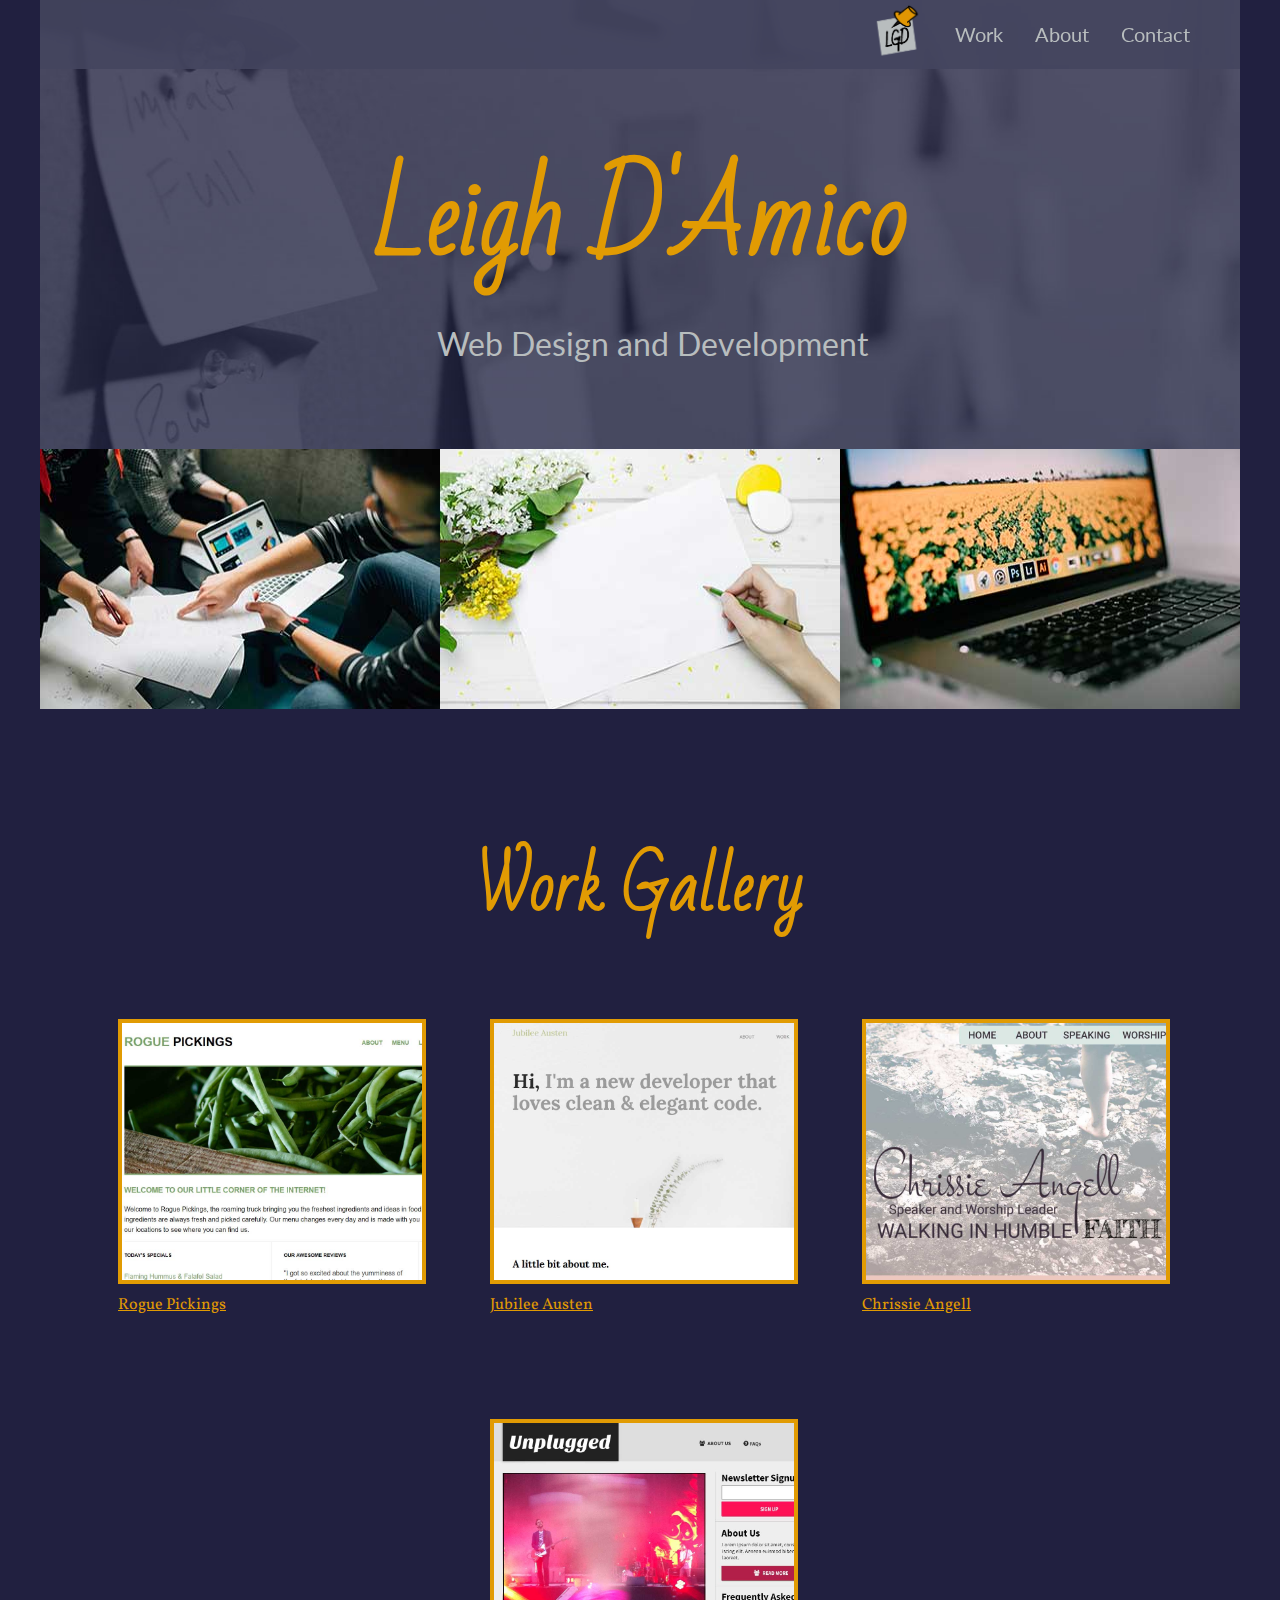
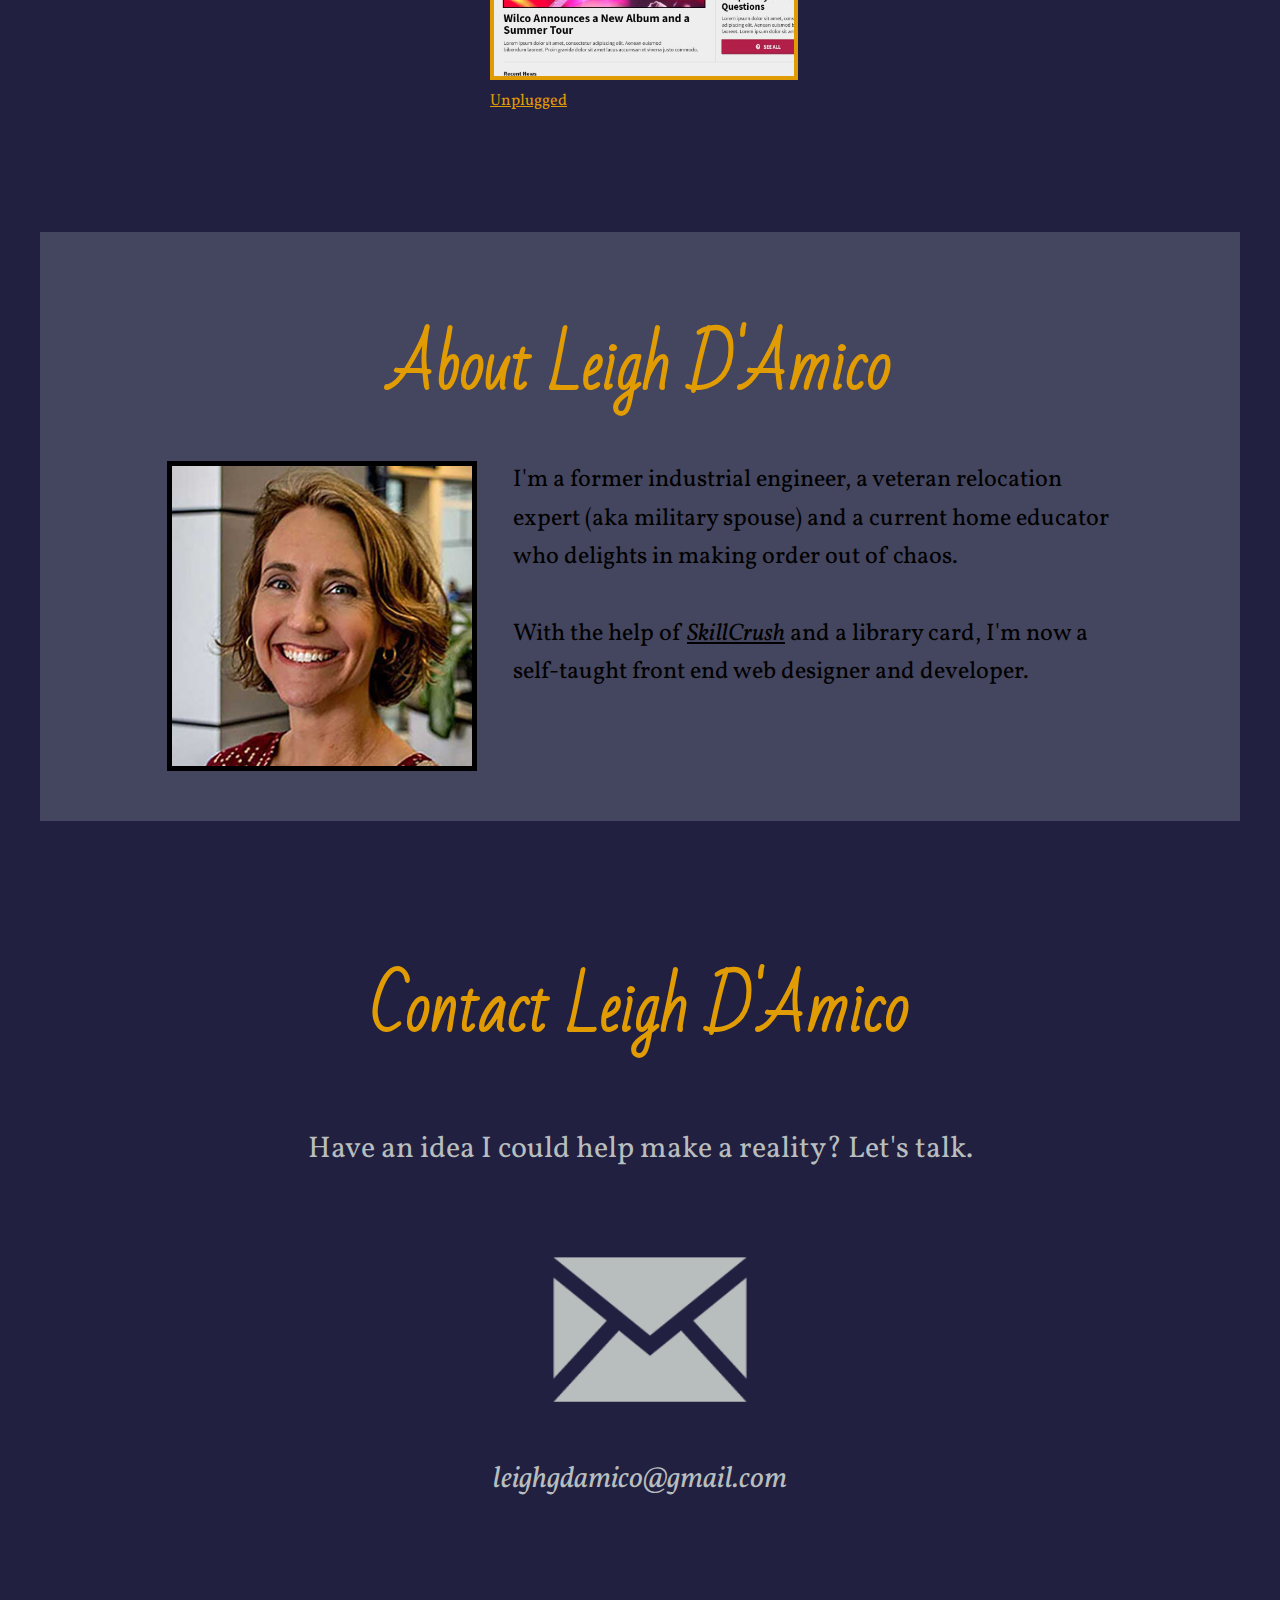
==== index.html @ 39cc693c "Initial commit on leighdamico.com" ====
<!doctype html>
<html class="no-js" lang="">
    <head>
        <meta charset="utf-8">
        <meta http-equiv="x-ua-compatible" content="ie=edge">
        <title>Leigh D'Amico Web Design and Development</title>
        <meta name="description" content="">
        <meta name="viewport" content="width=device-width, initial-scale=1">

        <link rel="manifest" href="site.webmanifest">
        <link rel="apple-touch-icon" href="icon.png">

        <link rel="stylesheet" href="css/normalize.css">
        <link rel="stylesheet" href="css/main.css">

        <link rel="stylesheet" href="https://fonts.googleapis.com/css?family=Bad+Script">
        <link rel="stylesheet" href="https://fonts.googleapis.com/css?family=Lato">
        <link rel="stylesheet" href="https://fonts.googleapis.com/css?family=Vollkorn">

    </head>

    <body class="full-width">
        <!--[if lte IE 9]>
            <p class="browserupgrade">You are using an <strong>outdated</strong> browser. Please <a href="https://browsehappy.com/">upgrade your browser</a> to improve your experience and security.</p>
        <![endif]-->

        <header class="full-width">
            <nav>
              <ul class="full-width">
                <li class="last"><a href="#contact">Contact</a></li>
                <li><a href="#about">About</a></li>
                <li><a href="#work">Work</a></li>
                <li><a href="#" title="Home"><img class="icon" src=img/icon.png alt="icon" width="50" height="61" /></a></li>
              </ul>
            </nav>
          <h1 class="full-width">Leigh D'Amico</h1>
          <p class="full-width subhead">Web Design and Development</p>
          <div class="full-width">
            <img class="third-width header-image" width="400" height="260" src=img/group-meeting.jpg alt="The first step is understanding your objectives." />
            <img class="third-width header-image" width="400" height="260" src=img/notebook-flowers.jpg alt="Then the design and development magic happens." />
            <img class="third-width header-image" width="400" height="260" src=img/computer-flowers.jpg alt="And the end result is a web presence you love." />
          </div> <!--row of pictures-->
        </header>

        <main class="full-width">

          <div class="full-width" id="work">
            <h2>Work Gallery</h2>

            <div class="full-width" id="gallery">
              <figure>
                <a href="rogue-pickings/index.html"><img id="roguepickings" src=img/rogue-pickings.jpg alt="Rogue Pickings Home Page"/></a>
                <figcaption> <a href="rogue-pickings/index.html" title="Rogue Pickings">Rogue Pickings</a></figcaption>
              </figure>

              <figure>
                <a href="jubilee-austen/index.html"><img id="jubileeausten" src=img/jubilee-austen.jpg alt="Jubilee Austen Home Page"/></a>
                <figcaption><a href="jubilee-austen/index.html">Jubilee Austen</a></figcaption>
              </figure>

              <figure>
                <a href="http://www.chrissieangell.com"><img id="chrissieangell" src=img/chrissie-angell.jpg alt="Chrissie Angell Home Page"/></a>
                <figcaption><a href="http://www.chrissieangell.com">Chrissie Angell</a></figcaption>
              </figure>

              <figure>
                <a href="unplugged/index.html"><img id="unplugged" src=img/unplugged.jpg alt="Unplugged Home Page"/></a>
                <figcaption><a href="unplugged/index.html">Unplugged</a></figcaption>
              </figure>
            </div> <!-- gallery -->

          </div> <!-- work section -->

          <div class="full-width" id="about">
            <h2>About Leigh D'Amico</h2>

            <div id="about-content">
              <figure id="head-shot">
                <img src=img/head-shot.jpg alt="Leigh D'Amico"/>
              </figure>

              <p>I'm a former industrial engineer, a veteran relocation expert
                (aka military spouse) and a current home educator who delights in making order out
                of chaos. <br> <br> With the help of <a href="https://skillcrush.com/" rel="external"
                title="Learn to code with SkillCrush">SkillCrush</a> and a library card, I'm now a
                self-taught front end web designer and developer.</p>
            </div><!-- about content div -->
            </div> <!-- about section-->

          <div class="full-width" id="contact">
            <h2>Contact Leigh D'Amico</h2>
            <p>Have an idea I could help make a reality?  Let's talk.</p>
            <div id="email-icon">
              <a href="https://docs.google.com/forms/d/e/1FAIpQLSeaX1-6shBf7mKeXiA2nSGaFC6bZ3bDdjaqAntwEC-BBEvMJA/viewform?usp=sf_link"><img src=img/iconmonstr-email-1.png alt="Email Icon" width="174" height="130"/></a>
            </div>
            <address><a href="https://docs.google.com/forms/d/e/1FAIpQLSeaX1-6shBf7mKeXiA2nSGaFC6bZ3bDdjaqAntwEC-BBEvMJA/viewform?usp=sf_link">leighgdamico@gmail.com</a></address>
          </div> <!-- contact section -->


        </main>

        <script src="js/vendor/modernizr-3.5.0.min.js"></script>
        <script src="https://code.jquery.com/jquery-3.2.1.min.js" integrity="sha256-hwg4gsxgFZhOsEEamdOYGBf13FyQuiTwlAQgxVSNgt4=" crossorigin="anonymous"></script>
        <script>window.jQuery || document.write('<script src="js/vendor/jquery-3.2.1.min.js"><\/script>')</script>
        <script src="js/plugins.js"></script>
        <script src="js/main.js"></script>

        <!-- Google Analytics: change UA-XXXXX-Y to be your site's ID. -->
        <script>
            window.ga=function(){ga.q.push(arguments)};ga.q=[];ga.l=+new Date;
            ga('create','UA-XXXXX-Y','auto');ga('send','pageview')
        </script>
        <script src="https://www.google-analytics.com/analytics.js" async defer></script>
    </body>
</html>
---- css/main.css ----
/*! HTML5 Boilerplate v6.0.1 | MIT License | https://html5boilerplate.com/ */

/*
 * What follows is the result of much research on cross-browser styling.
 * Credit left inline and big thanks to Nicolas Gallagher, Jonathan Neal,
 * Kroc Camen, and the H5BP dev community and team.
 */

/* ==========================================================================
   Base styles: opinionated defaults
   ========================================================================== */

html {
    color: #222;
    font-size: 1em;
    line-height: 1.4;
}

/*
 * Remove text-shadow in selection highlight:
 * https://twitter.com/miketaylr/status/12228805301
 *
 * Vendor-prefixed and regular ::selection selectors cannot be combined:
 * https://stackoverflow.com/a/16982510/7133471
 *
 * Customize the background color to match your design.
 */

::-moz-selection {
    background: #b3d4fc;
    text-shadow: none;
}

::selection {
    background: #b3d4fc;
    text-shadow: none;
}

/*
 * A better looking default horizontal rule
 */

hr {
    display: block;
    height: 1px;
    border: 0;
    border-top: 1px solid #ccc;
    margin: 1em 0;
    padding: 0;
}

/*
 * Remove the gap between audio, canvas, iframes,
 * images, videos and the bottom of their containers:
 * https://github.com/h5bp/html5-boilerplate/issues/440
 */

audio,
canvas,
iframe,
img,
svg,
video {
    vertical-align: middle;
}

/*
 * Remove default fieldset styles.
 */

fieldset {
    border: 0;
    margin: 0;
    padding: 0;
}

/*
 * Allow only vertical resizing of textareas.
 */

textarea {
    resize: vertical;
}

/* ==========================================================================
   Browser Upgrade Prompt
   ========================================================================== */

.browserupgrade {
    margin: 0.2em 0;
    background: #ccc;
    color: #000;
    padding: 0.2em 0;
}

/* ==========================================================================
   Author's custom styles
   ========================================================================== */

   /***** BASE STYLES *****/
   body{
       background: #212040;
       box-sizing: border-box;
       font-family: 'Vollkorn', serif;
       font-size: 16px;
       margin: 0 auto;
   }

   #work, #about, #contact{
     clear: both;
   }

   /***** GRID *****/
   .full-width {
     width: 100%;
     max-width: 1200px;
   }

   .half-width {
     width: 50%;
     float: left;
     max-width: 600px;
   }

   .third-width{
     width: 33.33333%;
     float: left;
     max-width: 400px;
   }


   /***** HEADER *****/

   header{
    background: url('../img/blueheroimage.jpg') no-repeat;
    background-size: cover;
   }

   nav ul{
     display: flex;
     flex-direction: row-reverse;
     align-items: center;
     justify-content: center;
     list-style-type: none;
     position: fixed;
     top: 0px;
     margin: 0;
     padding: 0.25em 0px;
     background: rgb(68,69,94, 0.9);
   }

  nav ul li{
     margin-right: 2em;
   }

   nav ul li a{
     font-family: 'Lato', sans-serif;
     color:#b8bdbe;
     text-decoration: none;
   }

   .last{
     margin-right: 0px;
   }

   h1{
     color: #e19b03;
     font-family: 'Bad Script', cursive;
     font-size: 3em;
     text-align: center;
     clear: both;
     padding-top: 150px;
     margin: 0 auto;
   }

   .subhead{
     font-family: 'Lato', sans-serif;
     color:#b8bdbe;
     font-size:2em;
     text-align: center;
     padding: 0 1% 50px 1%;
    }

   .header-image{
     display: none;
   }

   /***** WORK SECTION *****/

   h2{
     color: #e19b03;
     font-family: 'Bad Script', cursive;
     font-size: 3em;
     text-align: center;
     clear: both;
     padding: 90px 5% 0 5%;
     margin-bottom: 20px;
   }

   #gallery{
     display: flex;
     align-items: center;
     justify-content: center;
     flex-wrap: wrap;
     align-content: center;
   }

   #gallery figure{
     width: 50%;
   }

   #gallery figure img{
     width: 100%;
     border: 0.25em #e19b03 solid;
   }

   #gallery figcaption{
     color: #e19b03;
     padding-top: 10px;
     margin-bottom: 30px;
     font-size: 1em;
   }

   #gallery figcaption a{
     color: #e19b03;
     padding-top: 10px;
     width: 100%;
     margin: 0 auto;
   }

   #gallery figcaption a:visited{
     color: #b8bdbe;
   }

   /***** ABOUT SECTION *****/

   #about {
     background-color:#44455e;
   }

   #head-shot{
     width: 40%;
     margin: 0 auto;
     border: 5px black solid;
   }

   #about img{
     border: none;
     width: 100%;
   }

   #about p{
     color: #000;
     font-size: 1.2em;
     text-align: left;
     padding: 5% 10%;
     margin-top: 0px;
   }

   #about a{
     color: #000;
     font-style: italic;
   }

   /***** CONTACT SECTION *****/

   #contact p, address{
     color: #b8bdbe;
     text-align: center;
     font-size: 1.5em;
     padding: 2% 5%;
   }

   #contact address{
     margin-bottom: 75%;
   }

   #contact a{
     color: #b8bdbe;
     text-decoration: none;
     padding: 2% 5%;
   }

   #email-icon{
     width: 25%;
     max-width: 200px;
     text-align:center;
     display: block;
     margin: 0px auto;
     padding: 30px 0;
   }

   #email-icon img{
     width: 100%;
     height: 25%;
   }



/* ==========================================================================
   Helper classes
   ========================================================================== */

/*
 * Hide visually and from screen readers
 */

.hidden {
    display: none !important;
}

/*
 * Hide only visually, but have it available for screen readers:
 * https://snook.ca/archives/html_and_css/hiding-content-for-accessibility
 *
 * 1. For long content, line feeds are not interpreted as spaces and small width
 *    causes content to wrap 1 word per line:
 *    https://medium.com/@jessebeach/beware-smushed-off-screen-accessible-text-5952a4c2cbfe
 */

.visuallyhidden {
    border: 0;
    clip: rect(0 0 0 0);
    -webkit-clip-path: inset(50%);
    clip-path: inset(50%);
    height: 1px;
    margin: -1px;
    overflow: hidden;
    padding: 0;
    position: absolute;
    width: 1px;
    white-space: nowrap; /* 1 */
}

/*
 * Extends the .visuallyhidden class to allow the element
 * to be focusable when navigated to via the keyboard:
 * https://www.drupal.org/node/897638
 */

.visuallyhidden.focusable:active,
.visuallyhidden.focusable:focus {
    clip: auto;
    -webkit-clip-path: none;
    clip-path: none;
    height: auto;
    margin: 0;
    overflow: visible;
    position: static;
    width: auto;
    white-space: inherit;
}

/*
 * Hide visually and from screen readers, but maintain layout
 */

.invisible {
    visibility: hidden;
}

/*
 * Clearfix: contain floats
 *
 * For modern browsers
 * 1. The space content is one way to avoid an Opera bug when the
 *    `contenteditable` attribute is included anywhere else in the document.
 *    Otherwise it causes space to appear at the top and bottom of elements
 *    that receive the `clearfix` class.
 * 2. The use of `table` rather than `block` is only necessary if using
 *    `:before` to contain the top-margins of child elements.
 */

.clearfix:before,
.clearfix:after {
    content: " "; /* 1 */
    display: table; /* 2 */
}

.clearfix:after {
    clear: both;
}

/* ==========================================================================
   EXAMPLE Media Queries for Responsive Design.
   These examples override the primary ('mobile first') styles.
   Modify as content requires.
   ========================================================================== */

@media screen and (min-width: 768px) {
  /*Tablet styles here */

  /***** HEADER *****/

  header{
    height: 50%;
  }

  nav ul li a{
    font-size: 1.15em;
  }

  h1{
    font-size: 3.5em;
  }


  /***** WORK SECTION *****/
  #gallery figure{
    width: 30%;
  }

} /*end of table styles */

@media screen and (min-width: 940px) {
  /*Desktop styles here */

  /***** HEADER *****/

  header{
    height: 700px;
  }

  nav ul{
    justify-content: flex-start;
  }

  nav ul li a{
    font-size: 1.25em;
  }

  .last{
    margin-right: 50px;
  }

  h1{
    font-size: 6.25em;
  }

  .header-image{
    display: block;
  }

  /***** WORK SECTION *****/

  h2{
    font-size: 4em;
    margin-bottom: 50px;
  }

  #gallery figure{
    width: 25%;
    margin: 3%;
  }


  /***** ABOUT SECTION *****/

  #about-content{
    width: 100%;
     display: flex;
     align-items: flex-start;
     justify-content: center;
  }

  #head-shot{
    max-width: 300px;
    max-height: 300px;
    overflow: hidden;
    margin:0 3% 50px 0;
    padding: 0;
  }

  #about img{
    width: 100%;
    height: 100%;
  }

  #about p{
    flex-basis: 50%;
    font-size: 1.5em;
    line-height: 1.6em;
    padding: 0;
    margin-bottom: 50px;
  }


  /***** CONTACT SECTION *****/

  #contact p, address{
    color: #b8bdbe;
    text-align: center;
    font-size: 30px;
  }

  #contact a{
    color: #b8bdbe;
    text-decoration: none;
  }

  #email-icon{
    text-align:center;
    display: block;
    margin: 0px auto;
    padding: 30px;
  }



}

/* ==========================================================================
   Print styles.
   Inlined to avoid the additional HTTP request:
   http://www.phpied.com/delay-loading-your-print-css/
   ========================================================================== */

@media print {
    *,
    *:before,
    *:after {
        background: transparent !important;
        color: #000 !important; /* Black prints faster:
                                   http://www.sanbeiji.com/archives/953 */
        box-shadow: none !important;
        text-shadow: none !important;
    }

    a,
    a:visited {
        text-decoration: underline;
    }

    a[href]:after {
        content: " (" attr(href) ")";
    }

    abbr[title]:after {
        content: " (" attr(title) ")";
    }

    /*
     * Don't show links that are fragment identifiers,
     * or use the `javascript:` pseudo protocol
     */

    a[href^="#"]:after,
    a[href^="javascript:"]:after {
        content: "";
    }

    pre {
        white-space: pre-wrap !important;
    }
    pre,
    blockquote {
        border: 1px solid #999;
        page-break-inside: avoid;
    }

    /*
     * Printing Tables:
     * http://css-discuss.incutio.com/wiki/Printing_Tables
     */

    thead {
        display: table-header-group;
    }

    tr,
    img {
        page-break-inside: avoid;
    }

    p,
    h2,
    h3 {
        orphans: 3;
        widows: 3;
    }

    h2,
    h3 {
        page-break-after: avoid;
    }
}
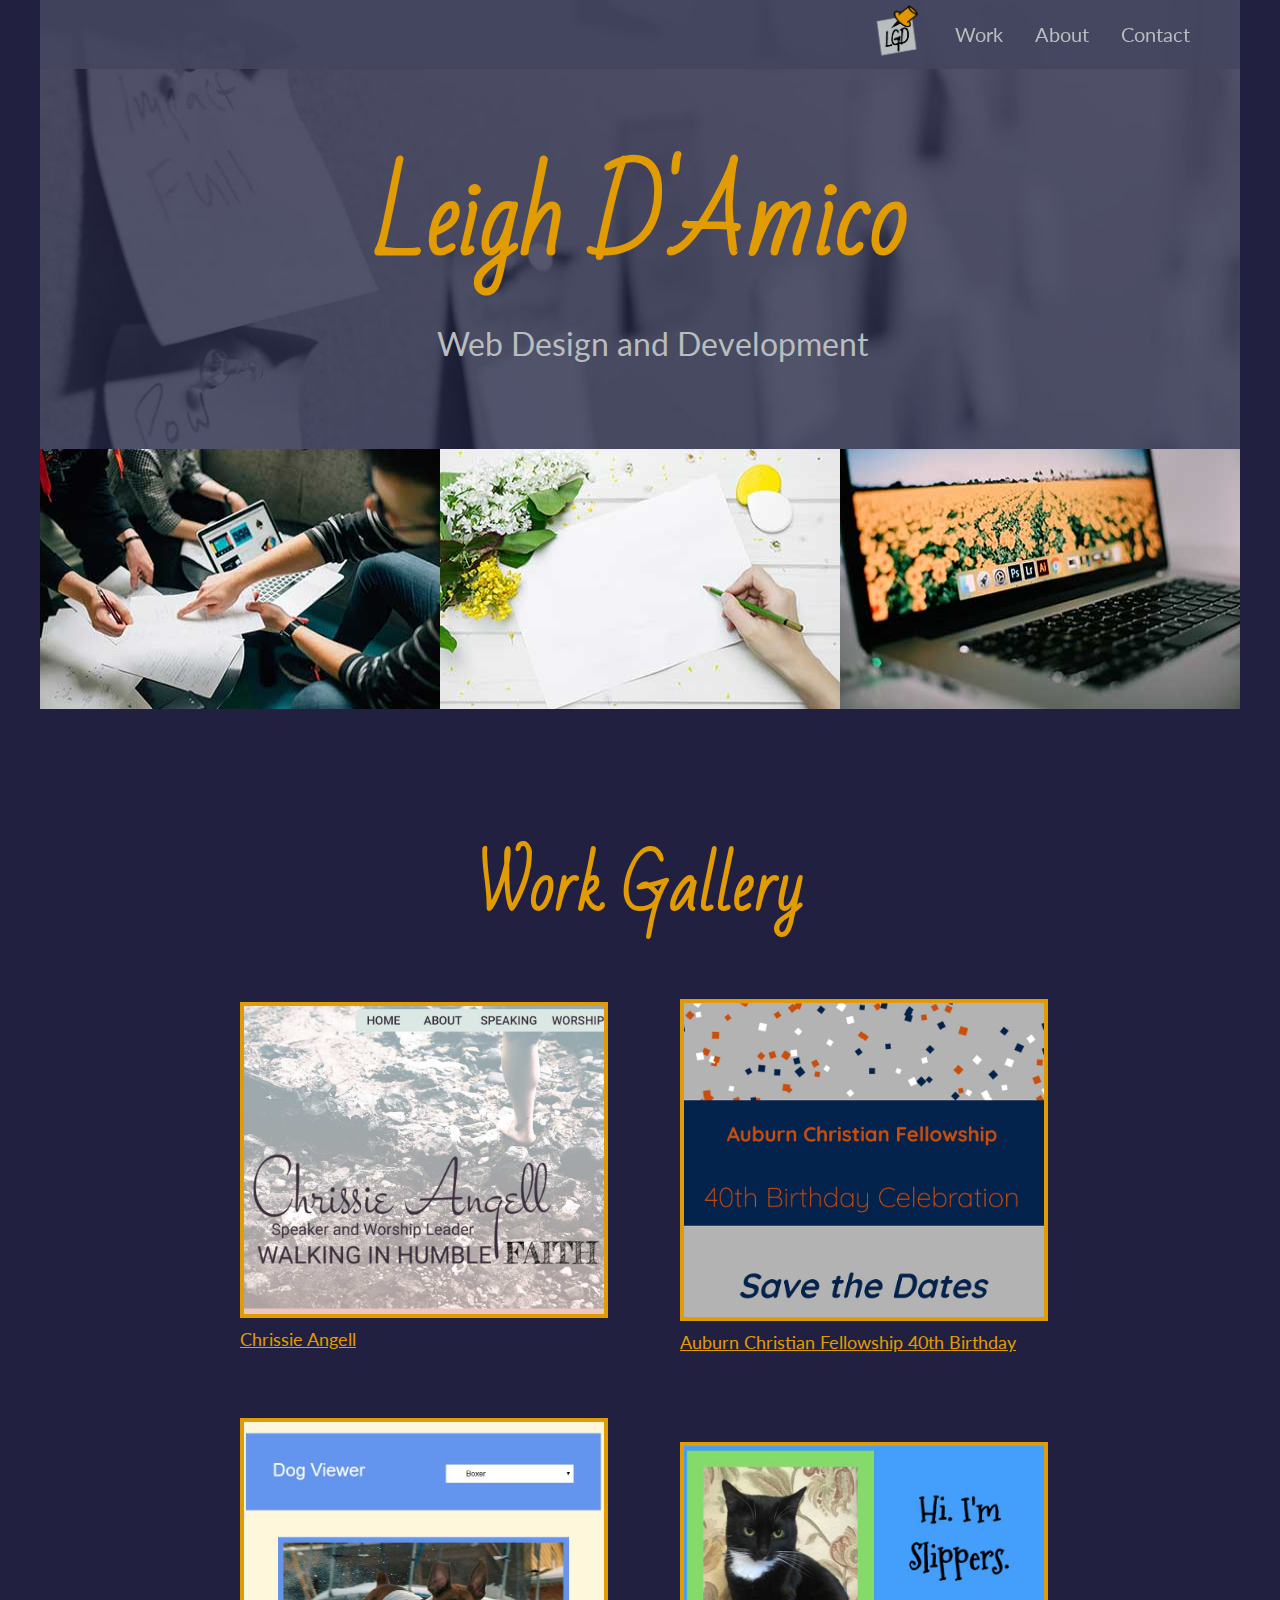
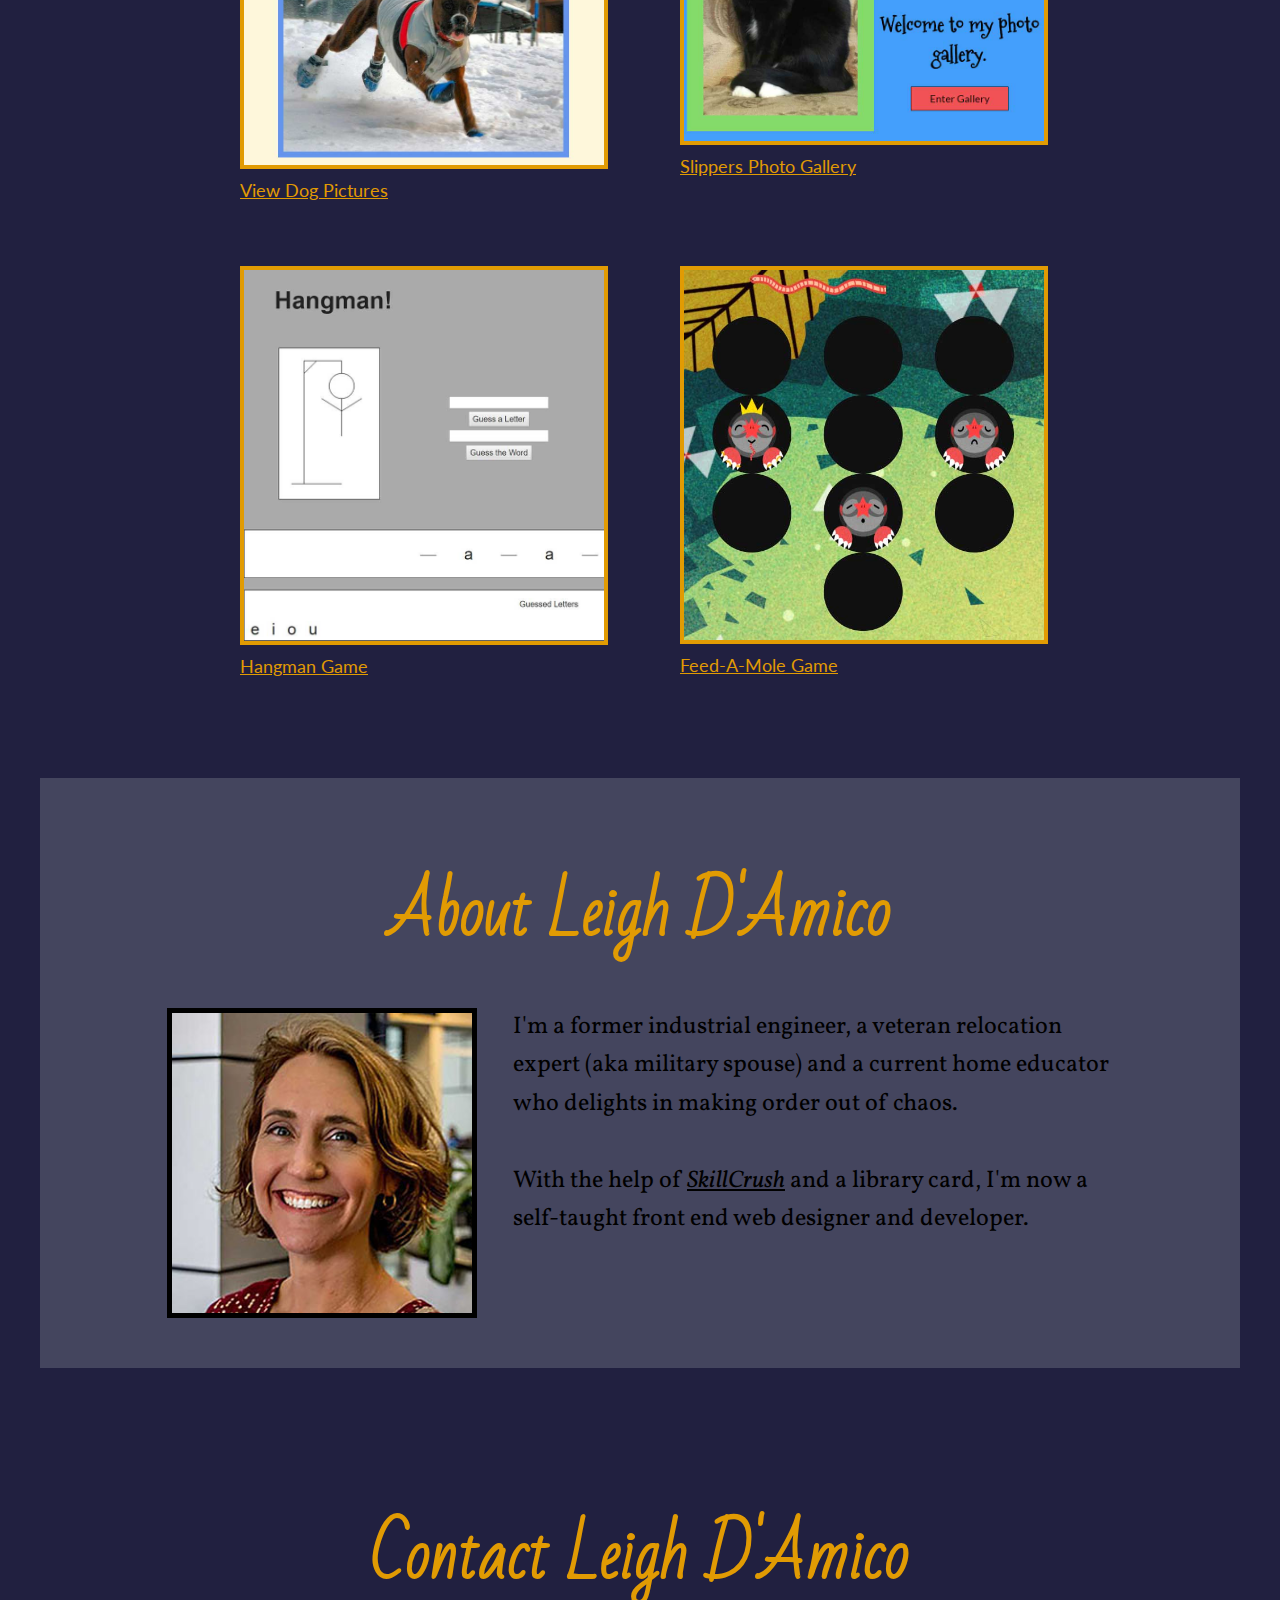
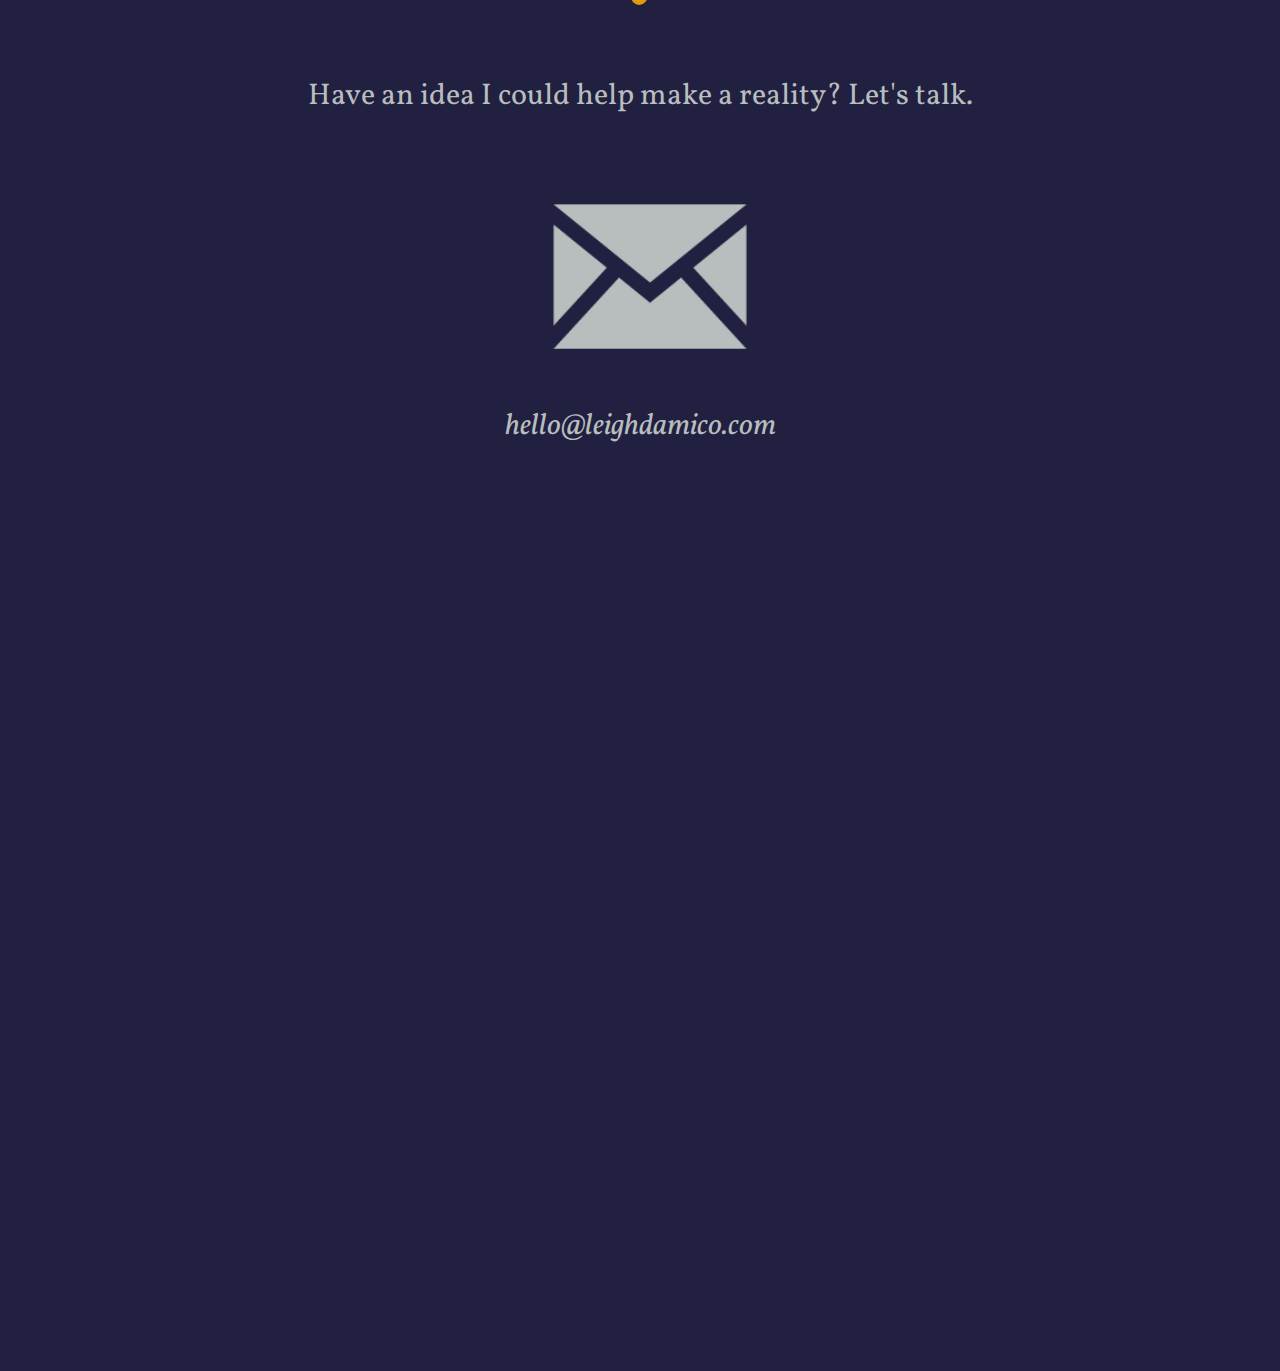
==== commit 52d45169: "Updates after Front End Master Boot Camp" ====
--- a/index.html
+++ b/index.html
@@ -46,28 +46,49 @@
 
           <div class="full-width" id="work">
             <h2>Work Gallery</h2>
+            <!-- <h3>Original Work</h3> -->
+            <div class="full-width gallery">
+              <figure>
+                <a href="http://www.chrissieangell.com"><img src=img/chrissie-angell.jpg alt="Chrissie Angell Home Page"/></a>
+                <figcaption><a href="http://www.chrissieangell.com">Chrissie Angell</a></figcaption>
+              </figure>
+              <figure>
+                <a href="http://www.acf40thbirthday.com"><img src=img/acf.jpg alt="Auburn Christian Fellowship 40th Birthday Home Page"/></a>
+                <figcaption><a href="http://www.acf40thbirthday.com">Auburn Christian Fellowship 40th Birthday</a></figcaption>
+              </figure>
+              <figure>
+                <a href="dog-app/index.html"><img src=img/dog-app.jpg alt="Dog App"/></a>
+                <figcaption> <a href="dog-app/index.html" title="Dog App">View Dog Pictures</a></figcaption>
+              </figure>
+              <figure>
+                <a href="slippers/index.html"><img src=img/slippers.jpg alt="Slippers"/></a>
+                <figcaption> <a href="slippers/index.html" title="Slippers">Slippers Photo Gallery</a></figcaption>
+              </figure>
+              <figure>
+                <a href="hangman/index.html"><img src=img/hangman.jpg alt="Hangman Game"/></a>
+                <figcaption> <a href="hangman/index.html" title="Hangman">Hangman Game</a></figcaption>
+              </figure>
+              <figure>
+                <a href="moles/index.html"><img src=img/moles.jpg alt="Feed-A-Mole Game"/></a>
+                <figcaption> <a href="moles/index.html" title="Feed-A-Mole Game">Feed-A-Mole Game</a></figcaption>
+              </figure>
 
-            <div class="full-width" id="gallery">
+            </div> <!-- original work gallery -->
+            <!-- <h3>Class Projects</h3>
+            <div class="full-width gallery">
               <figure>
                 <a href="rogue-pickings/index.html"><img id="roguepickings" src=img/rogue-pickings.jpg alt="Rogue Pickings Home Page"/></a>
                 <figcaption> <a href="rogue-pickings/index.html" title="Rogue Pickings">Rogue Pickings</a></figcaption>
               </figure>
-
               <figure>
                 <a href="jubilee-austen/index.html"><img id="jubileeausten" src=img/jubilee-austen.jpg alt="Jubilee Austen Home Page"/></a>
                 <figcaption><a href="jubilee-austen/index.html">Jubilee Austen</a></figcaption>
               </figure>
-
-              <figure>
-                <a href="http://www.chrissieangell.com"><img id="chrissieangell" src=img/chrissie-angell.jpg alt="Chrissie Angell Home Page"/></a>
-                <figcaption><a href="http://www.chrissieangell.com">Chrissie Angell</a></figcaption>
-              </figure>
-
               <figure>
                 <a href="unplugged/index.html"><img id="unplugged" src=img/unplugged.jpg alt="Unplugged Home Page"/></a>
                 <figcaption><a href="unplugged/index.html">Unplugged</a></figcaption>
               </figure>
-            </div> <!-- gallery -->
+            </div>class projects gallery -->
 
           </div> <!-- work section -->
 
@@ -93,7 +114,7 @@
             <div id="email-icon">
               <a href="https://docs.google.com/forms/d/e/1FAIpQLSeaX1-6shBf7mKeXiA2nSGaFC6bZ3bDdjaqAntwEC-BBEvMJA/viewform?usp=sf_link"><img src=img/iconmonstr-email-1.png alt="Email Icon" width="174" height="130"/></a>
             </div>
-            <address><a href="https://docs.google.com/forms/d/e/1FAIpQLSeaX1-6shBf7mKeXiA2nSGaFC6bZ3bDdjaqAntwEC-BBEvMJA/viewform?usp=sf_link">leighgdamico@gmail.com</a></address>
+            <address><a href="https://docs.google.com/forms/d/e/1FAIpQLSeaX1-6shBf7mKeXiA2nSGaFC6bZ3bDdjaqAntwEC-BBEvMJA/viewform?usp=sf_link">hello@leighdamico.com</a></address>
           </div> <!-- contact section -->
 
 
--- a/css/main.css
+++ b/css/main.css
@@ -197,7 +197,17 @@
      margin-bottom: 20px;
    }
 
-   #gallery{
+   h3{
+     color: #e19b03;
+     font-family: 'Bad Script', cursive;
+     font-size: 2em;
+     text-align: center;
+     clear: both;
+     padding: 90px 5% 0 5%;
+     margin-bottom: 20px;
+   }
+
+   .gallery{
      display: flex;
      align-items: center;
      justify-content: center;
@@ -205,30 +215,32 @@
      align-content: center;
    }
 
-   #gallery figure{
-     width: 50%;
-   }
-
-   #gallery figure img{
+   .gallery figure{
+     width: 30%;
+     height: 30%;
+   }
+
+   .gallery figure img{
      width: 100%;
      border: 0.25em #e19b03 solid;
    }
 
-   #gallery figcaption{
+   .gallery figcaption{
      color: #e19b03;
      padding-top: 10px;
      margin-bottom: 30px;
-     font-size: 1em;
-   }
-
-   #gallery figcaption a{
+     font-size: 1.1em;
+     font-family: 'Lato', sans-serif;
+   }
+
+   .gallery figcaption a{
      color: #e19b03;
      padding-top: 10px;
      width: 100%;
      margin: 0 auto;
    }
 
-   #gallery figcaption a:visited{
+   .gallery figcaption a:visited{
      color: #b8bdbe;
    }
 
@@ -410,7 +422,7 @@
     width: 30%;
   }
 
-} /*end of table styles */
+} /*end of tablet styles */
 
 @media screen and (min-width: 940px) {
   /*Desktop styles here */
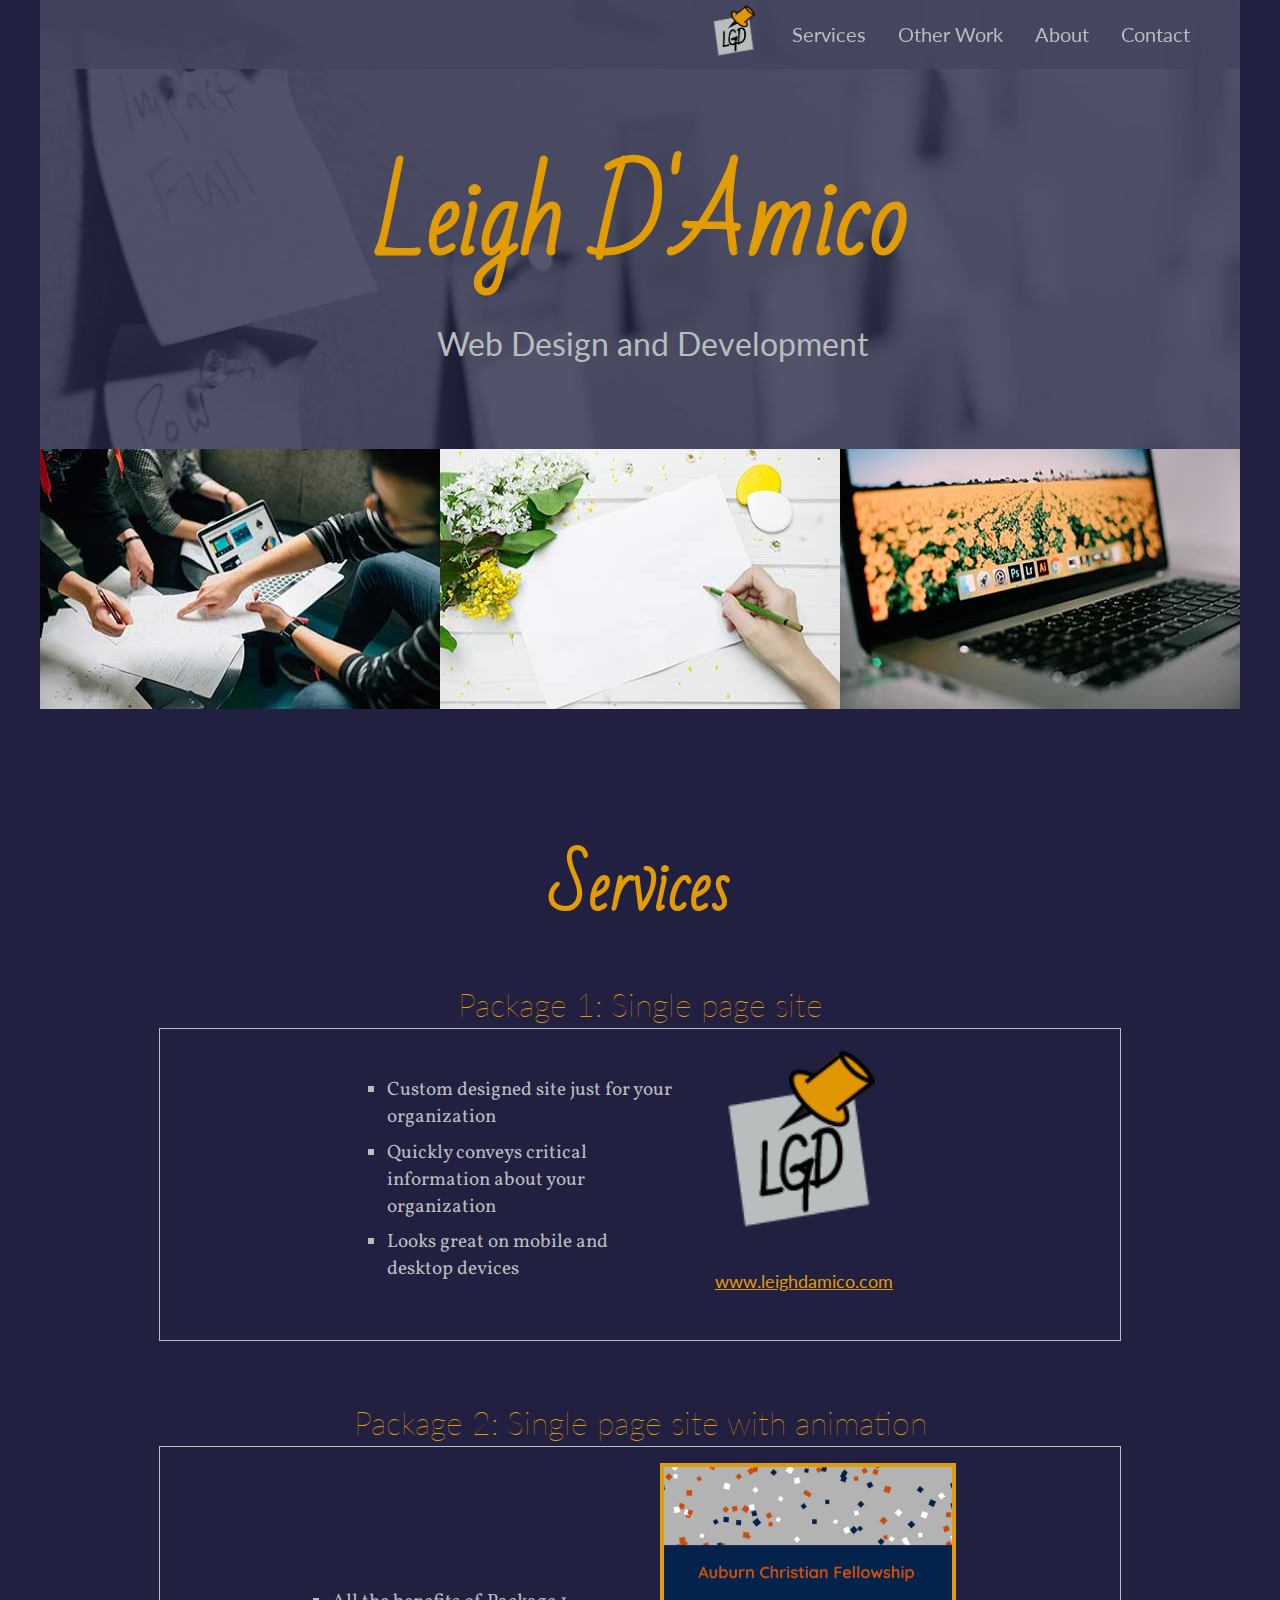
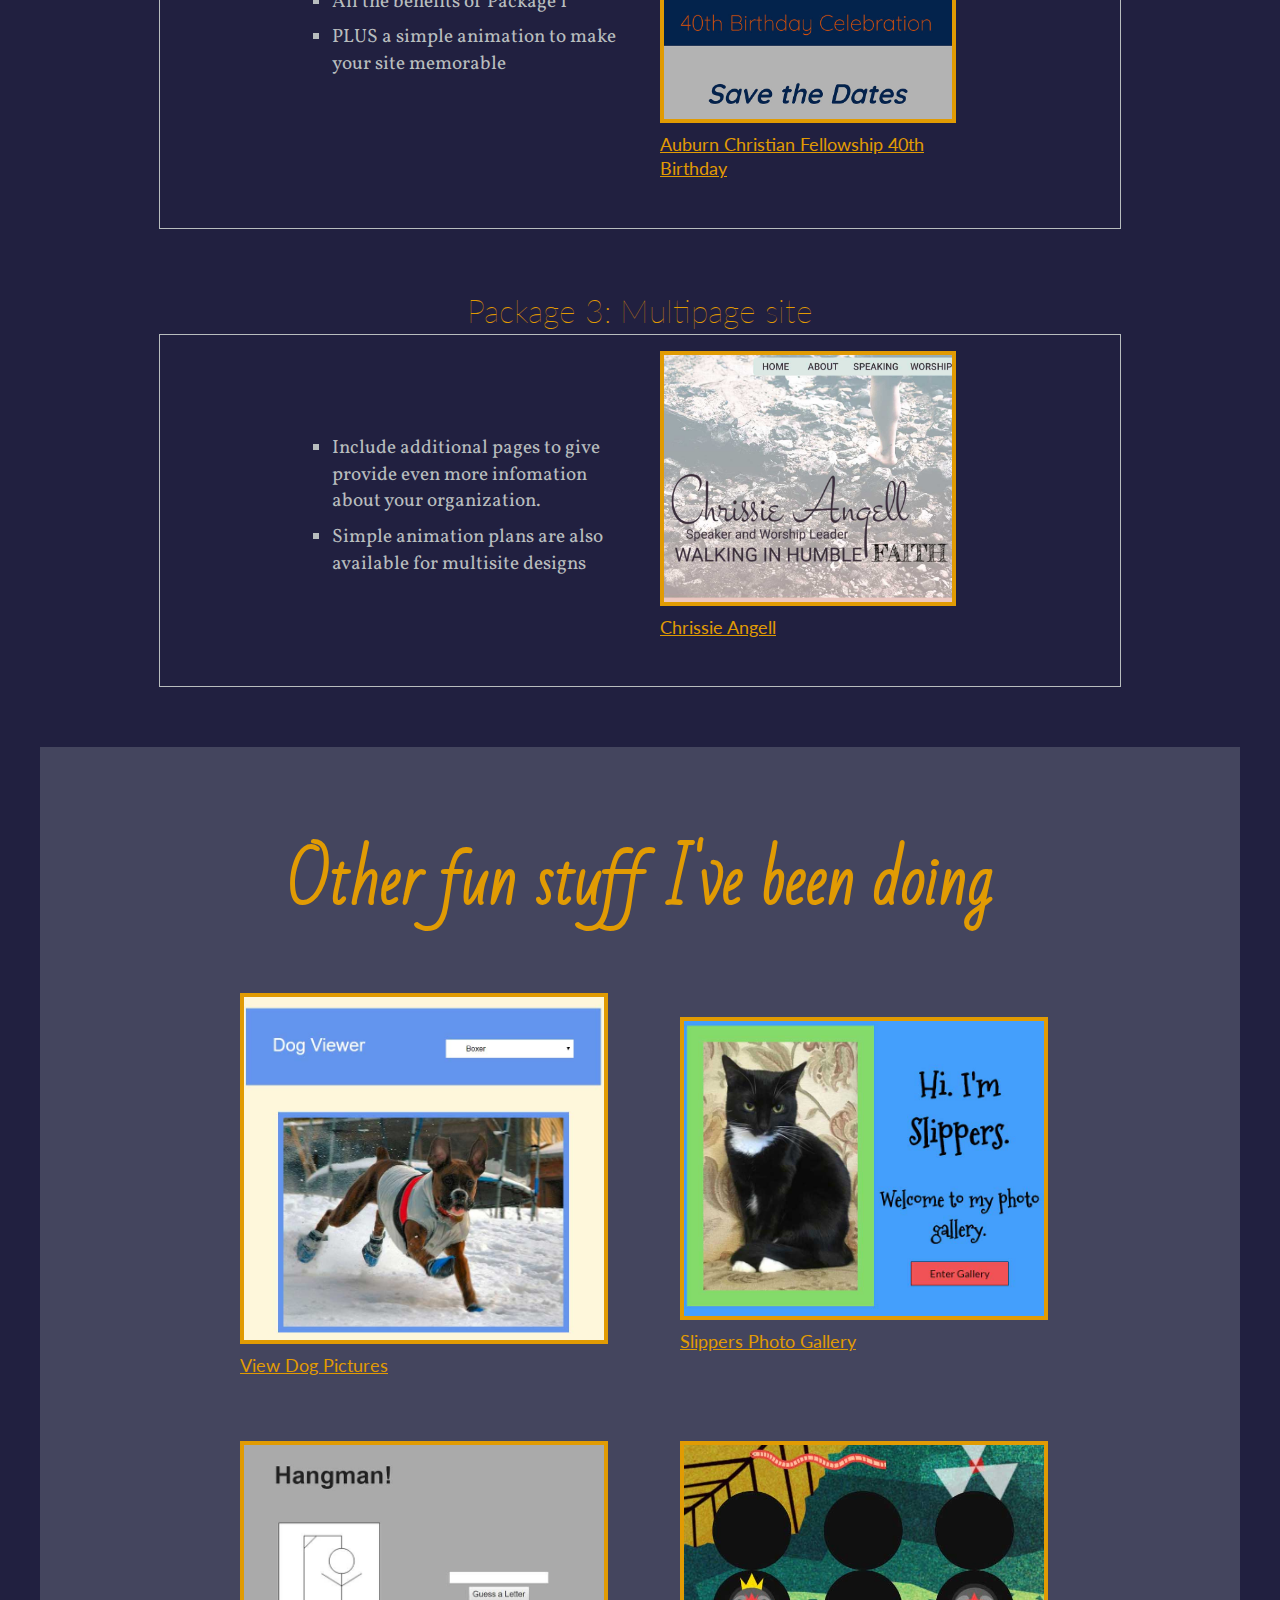
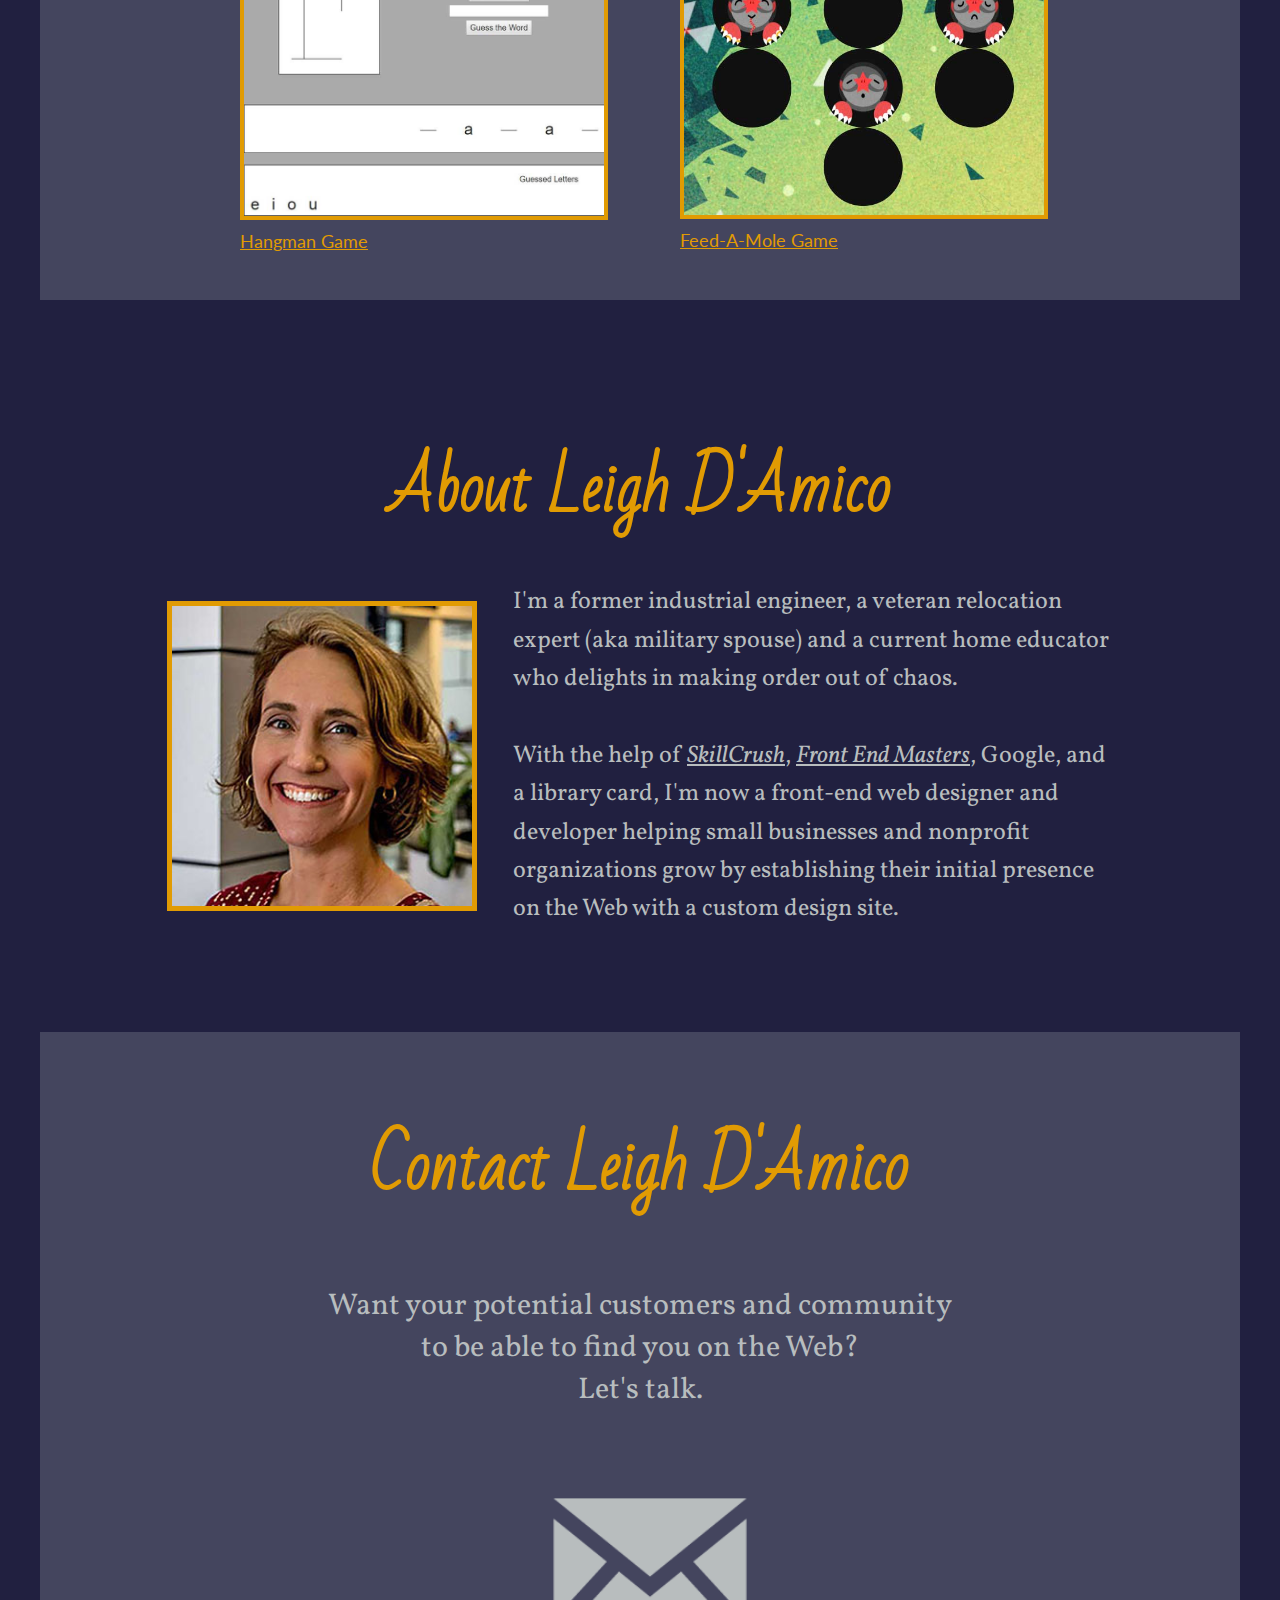
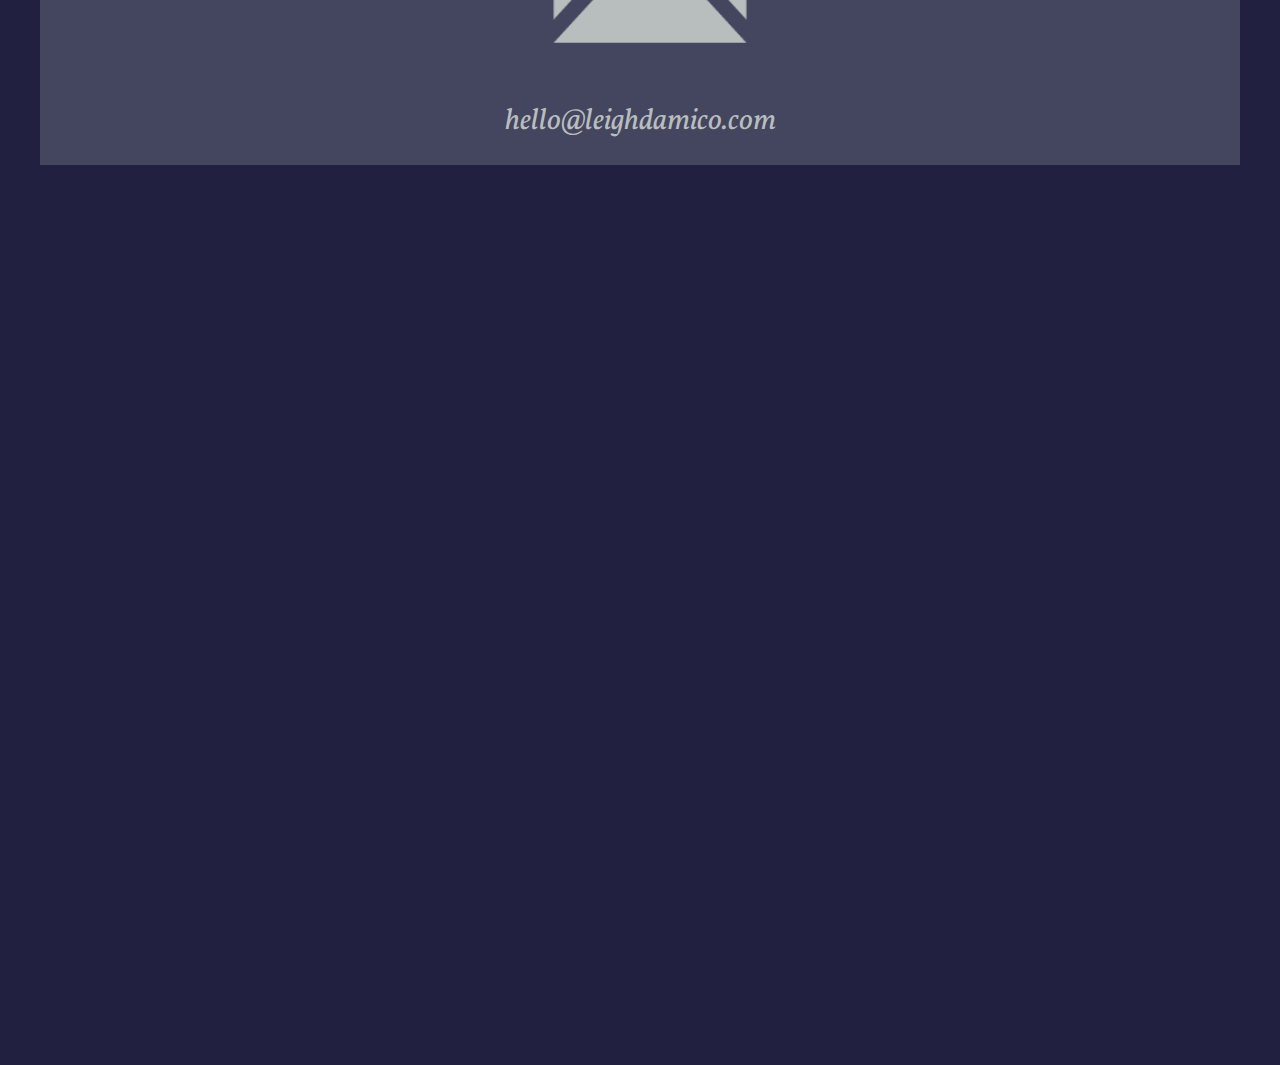
==== commit 4c94aa7f: "Add services section" ====
--- a/index.html
+++ b/index.html
@@ -29,7 +29,8 @@
               <ul class="full-width">
                 <li class="last"><a href="#contact">Contact</a></li>
                 <li><a href="#about">About</a></li>
-                <li><a href="#work">Work</a></li>
+                <li><a href="#work">Other Work</a></li>
+                <li><a href="#services">Services</a></li>
                 <li><a href="#" title="Home"><img class="icon" src=img/icon.png alt="icon" width="50" height="61" /></a></li>
               </ul>
             </nav>
@@ -43,19 +44,52 @@
         </header>
 
         <main class="full-width">
+          <section class="full-width" id="services">
+            <h2>Services</h2>
 
-          <div class="full-width" id="work">
-            <h2>Work Gallery</h2>
-            <!-- <h3>Original Work</h3> -->
+            <h3>Package 1: Single page site</h3>
+              <div class="package-description">
+                <ul>
+                  <li>Custom designed site just for your organization</li>
+                  <li>Quickly conveys critical information about your organization</li>
+                  <li>Looks great on mobile and desktop devices</li>
+                </ul>
+                <figure class="small">
+                  <a href="http://www.leighdamico.com"><img src=img/icon.png></a>
+                  <figcaption><a href="http://www.leighdamico.com">www.leighdamico.com</a></figcaption>
+                </figure>
+              </div>
+          
+              <h3>Package 2: Single page site with animation</h3>
+              <div class="package-description">
+                <ul>
+                  <li>All the benefits of Package 1</li>
+                  <li>PLUS a simple animation to make your site memorable</li>
+                </ul>
+                <figure>
+                    <a href="http://www.acf40thbirthday.com"><img src=img/acf.jpg alt="Auburn Christian Fellowship 40th Birthday Home Page"/></a>
+                    <figcaption><a href="http://www.acf40thbirthday.com">Auburn Christian Fellowship 40th Birthday</a></figcaption>
+                </figure>
+              </div>
+
+              <h3>Package 3: Multipage site</h3>
+              <div class="package-description">
+                <ul>
+                  <li>Include additional pages to give provide even more infomation about your organization.</li>
+                  <li>Simple animation plans are also available for multisite designs</li>
+                </ul>
+                <figure>
+                    <a href="http://www.chrissieangell.com"><img src=img/chrissie-angell.jpg alt="Chrissie Angell Home Page"/></a>
+                    <figcaption><a href="http://www.chrissieangell.com">Chrissie Angell</a></figcaption>
+                </figure>
+              </div>
+            
+          </section>
+      
+
+          <section class="full-width alt-background" id="work">
+            <h2>Other fun stuff I've been doing</h2>
             <div class="full-width gallery">
-              <figure>
-                <a href="http://www.chrissieangell.com"><img src=img/chrissie-angell.jpg alt="Chrissie Angell Home Page"/></a>
-                <figcaption><a href="http://www.chrissieangell.com">Chrissie Angell</a></figcaption>
-              </figure>
-              <figure>
-                <a href="http://www.acf40thbirthday.com"><img src=img/acf.jpg alt="Auburn Christian Fellowship 40th Birthday Home Page"/></a>
-                <figcaption><a href="http://www.acf40thbirthday.com">Auburn Christian Fellowship 40th Birthday</a></figcaption>
-              </figure>
               <figure>
                 <a href="dog-app/index.html"><img src=img/dog-app.jpg alt="Dog App"/></a>
                 <figcaption> <a href="dog-app/index.html" title="Dog App">View Dog Pictures</a></figcaption>
@@ -73,28 +107,12 @@
                 <figcaption> <a href="moles/index.html" title="Feed-A-Mole Game">Feed-A-Mole Game</a></figcaption>
               </figure>
 
-            </div> <!-- original work gallery -->
-            <!-- <h3>Class Projects</h3>
-            <div class="full-width gallery">
-              <figure>
-                <a href="rogue-pickings/index.html"><img id="roguepickings" src=img/rogue-pickings.jpg alt="Rogue Pickings Home Page"/></a>
-                <figcaption> <a href="rogue-pickings/index.html" title="Rogue Pickings">Rogue Pickings</a></figcaption>
-              </figure>
-              <figure>
-                <a href="jubilee-austen/index.html"><img id="jubileeausten" src=img/jubilee-austen.jpg alt="Jubilee Austen Home Page"/></a>
-                <figcaption><a href="jubilee-austen/index.html">Jubilee Austen</a></figcaption>
-              </figure>
-              <figure>
-                <a href="unplugged/index.html"><img id="unplugged" src=img/unplugged.jpg alt="Unplugged Home Page"/></a>
-                <figcaption><a href="unplugged/index.html">Unplugged</a></figcaption>
-              </figure>
-            </div>class projects gallery -->
+            </section>             
 
           </div> <!-- work section -->
 
-          <div class="full-width" id="about">
+          <section class="full-width" id="about">
             <h2>About Leigh D'Amico</h2>
-
             <div id="about-content">
               <figure id="head-shot">
                 <img src=img/head-shot.jpg alt="Leigh D'Amico"/>
@@ -103,19 +121,19 @@
               <p>I'm a former industrial engineer, a veteran relocation expert
                 (aka military spouse) and a current home educator who delights in making order out
                 of chaos. <br> <br> With the help of <a href="https://skillcrush.com/" rel="external"
-                title="Learn to code with SkillCrush">SkillCrush</a> and a library card, I'm now a
-                self-taught front end web designer and developer.</p>
+                title="Learn to code with SkillCrush">SkillCrush</a>, <a href="https://frontendmasters/" rel="external">Front End Masters</a>, Google, and a library card, I'm now a
+                front-end web designer and developer helping small businesses and nonprofit organizations grow by establishing their initial presence on the Web with a custom design site.</p>
             </div><!-- about content div -->
-            </div> <!-- about section-->
+          </section> <!-- about section-->
 
-          <div class="full-width" id="contact">
+          <section class="full-width alt-background" id="contact">
             <h2>Contact Leigh D'Amico</h2>
-            <p>Have an idea I could help make a reality?  Let's talk.</p>
+            <p>Want your potential customers and community<br>to be able to find you on the Web?<br>Let's talk.</p>
             <div id="email-icon">
               <a href="https://docs.google.com/forms/d/e/1FAIpQLSeaX1-6shBf7mKeXiA2nSGaFC6bZ3bDdjaqAntwEC-BBEvMJA/viewform?usp=sf_link"><img src=img/iconmonstr-email-1.png alt="Email Icon" width="174" height="130"/></a>
             </div>
             <address><a href="https://docs.google.com/forms/d/e/1FAIpQLSeaX1-6shBf7mKeXiA2nSGaFC6bZ3bDdjaqAntwEC-BBEvMJA/viewform?usp=sf_link">hello@leighdamico.com</a></address>
-          </div> <!-- contact section -->
+          </section> <!-- contact section -->
 
 
         </main>
--- a/css/main.css
+++ b/css/main.css
@@ -94,21 +94,26 @@
 }
 
 /* ==========================================================================
-   Author's custom styles
-   ========================================================================== */
-
-   /***** BASE STYLES *****/
-   body{
-       background: #212040;
-       box-sizing: border-box;
-       font-family: 'Vollkorn', serif;
-       font-size: 16px;
-       margin: 0 auto;
-   }
-
-   #work, #about, #contact{
-     clear: both;
-   }
+Author's custom styles
+========================================================================== */
+
+/***** BASE STYLES *****/
+body{
+  background: #212040;
+  box-sizing: border-box;
+  font-family: 'Vollkorn', serif;
+  font-size: 16px;
+  margin: 0 auto;
+  color: #b8bdbe;
+}
+
+section{
+  clear: both;
+}
+
+.alt-background{
+  background-color:#44455e;
+}
 
    /***** GRID *****/
    .full-width {
@@ -185,7 +190,7 @@
      display: none;
    }
 
-   /***** WORK SECTION *****/
+   /*****SERVICES AND WORK SECTIONS *****/
 
    h2{
      color: #e19b03;
@@ -207,6 +212,37 @@
      margin-bottom: 20px;
    }
 
+   #services h3{
+     font-family: 'Lato', sans-serif;
+     font-weight: lighter;
+     padding: 0;
+     margin: 0;
+   }
+
+   .package-description{
+     display: flex;
+     align-items: center;
+     justify-content: center;
+     width: 80%;
+     border: 1px solid #b8bdbe;
+     margin: 5% auto;
+     margin-top: 0;
+   }
+
+   .package-description ul{
+     list-style-type: square;
+     font-size: 1.2em;
+     width: 30%;
+   }
+
+   .package-description li{
+     padding-bottom: 3%;
+   }
+
+   .package-description img{
+     width: 100%;
+   }
+
    .gallery{
      display: flex;
      align-items: center;
@@ -215,17 +251,25 @@
      align-content: center;
    }
 
-   .gallery figure{
+   figure{
      width: 30%;
      height: 30%;
    }
 
-   .gallery figure img{
+   figure img{
      width: 100%;
      border: 0.25em #e19b03 solid;
    }
 
-   .gallery figcaption{
+   figure.small{
+     width: auto;
+   }
+
+   figure.small img{
+     border: none;
+   }
+
+   figcaption{
      color: #e19b03;
      padding-top: 10px;
      margin-bottom: 30px;
@@ -233,27 +277,22 @@
      font-family: 'Lato', sans-serif;
    }
 
-   .gallery figcaption a{
+   figcaption a{
      color: #e19b03;
      padding-top: 10px;
      width: 100%;
      margin: 0 auto;
    }
 
-   .gallery figcaption a:visited{
+   figcaption a:visited{
      color: #b8bdbe;
    }
 
    /***** ABOUT SECTION *****/
-
-   #about {
-     background-color:#44455e;
-   }
-
-   #head-shot{
+    #head-shot{
      width: 40%;
      margin: 0 auto;
-     border: 5px black solid;
+     border: 5px #e19b03 solid;
    }
 
    #about img{
@@ -262,15 +301,14 @@
    }
 
    #about p{
-     color: #000;
      font-size: 1.2em;
      text-align: left;
      padding: 5% 10%;
-     margin-top: 0px;
+     margin-top: 0px; */
    }
 
    #about a{
-     color: #000;
+     color: #b8bdbe;
      font-style: italic;
    }
 
@@ -471,7 +509,7 @@
   #about-content{
     width: 100%;
      display: flex;
-     align-items: flex-start;
+     align-items: center;
      justify-content: center;
   }
 
